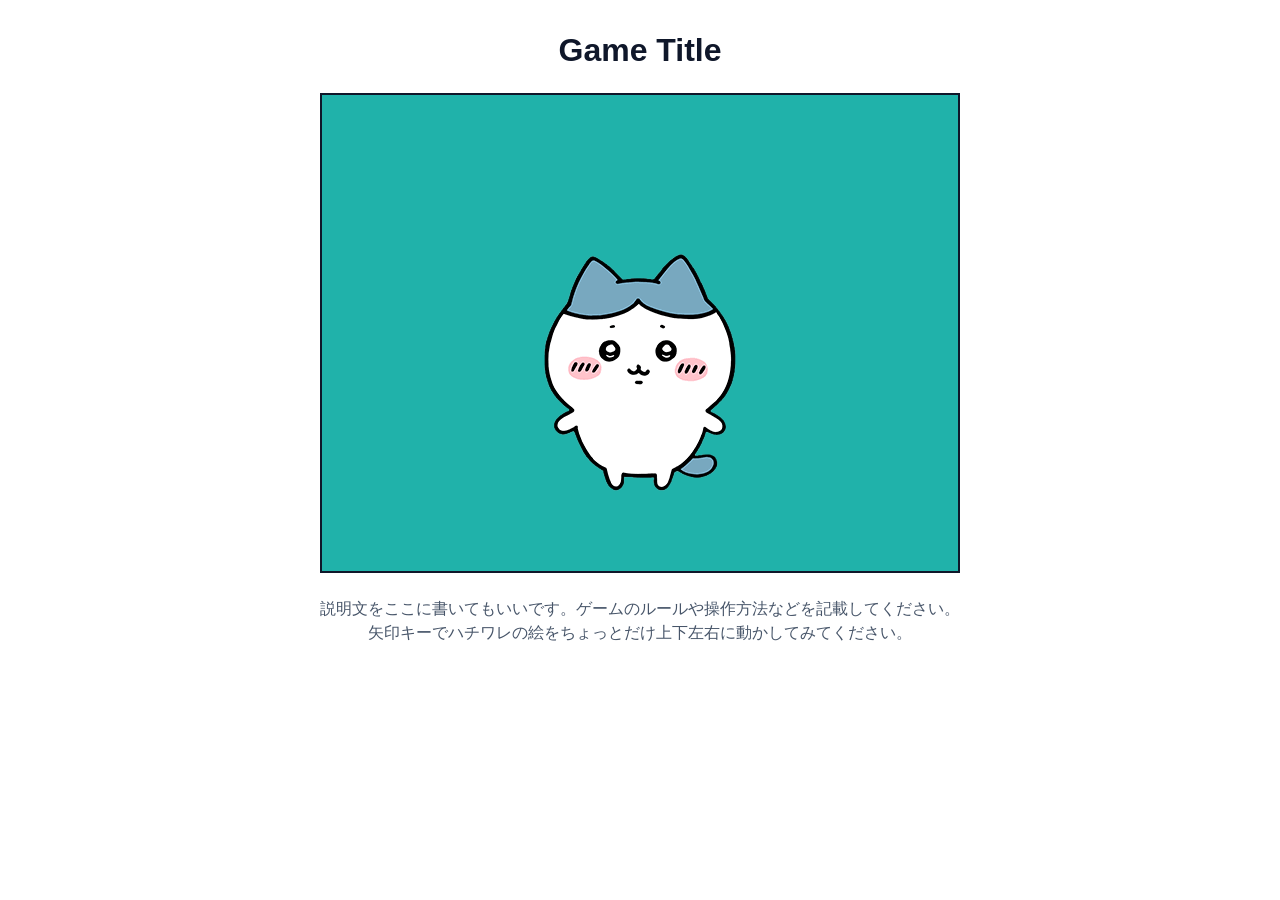
==== project/index.html @ 1edd7612 "renamted my old projects" ====
<html lang="ja">
  <head>
    <meta charset="UTF-8" />
    <meta name="viewport" content="width=device-width, initial-scale=1.0" />
    <title>Template</title>
    <link rel="stylesheet" href="./style.css" />
    <script src="./script.js" defer></script>
  </head>
  <body>
    <main class="page">
      <header class="page-header">
        <h1 class="page-title">
          Game Title
        </h1>
      </header>

      <section>
        <div class="game-screen">
          <img class="game-image" src="./hachiware.png" alt="ハチワレ" />
        </div>
      </section>

      <p class="description">
        説明文をここに書いてもいいです。ゲームのルールや操作方法などを記載してください。
        <br />
        矢印キーでハチワレの絵をちょっとだけ上下左右に動かしてみてください。
      </p>
    </main>
  </body>
</html>
---- project/style.css ----
/* すべての要素の幅・高さを、枠線を含めて扱う */
* {
  box-sizing: border-box;
}

/* ページ全体の背景・文字色・中央配置を設定する */
body {
  min-height: 100vh;
  margin: 0;
  background: #ffffff;
  color: #0f172a;
  font-family: sans-serif;
  text-align: center;
}

/* ページの最大幅と余白を設定する */
.page {
  width: min(100% - 2rem, 48rem);
  margin: 0 auto;
  padding: 2rem 0;
}

/* タイトルの前後にある余白を設定する */
.page-header {
  margin-bottom: 1.5rem;
}

/* ページタイトルの大きさと太さを設定する */
.page-title {
  margin: 0;
  font-size: 2rem;
  font-weight: 700;
}

/* ゲーム画面を中央に配置し、背景色と枠線を設定する */
.game-screen {
  display: flex;
  align-items: center;
  justify-content: center;
  width: 100%;
  max-width: 640px;
  height: 480px;
  margin: 0 auto;
  border: 2px solid #0f172a;
  background-color: #20b2aa;
  box-sizing: border-box;
}

/* 画像が画面内からはみ出さないように、幅・高さを調整する */
.game-image {
  display: block;
  width: auto;
  max-width: 100%;
  height: auto;
  max-height: 100%;
}

/* 説明文の幅・色・行間を設定する */
.description {
  max-width: 42rem;
  margin: 1.5rem auto 0;
  color: #475569;
  line-height: 1.5;
}

/* 小さい画面でも、ページとゲーム画面を適切に表示する */
@media (max-width: 680px) {
  .page {
    width: min(100% - 1rem, 48rem);
    padding: 1rem 0;
  }

  .page-title {
    font-size: 1.5rem;
  }

  .game-screen {
    height: 360px;
  }
}
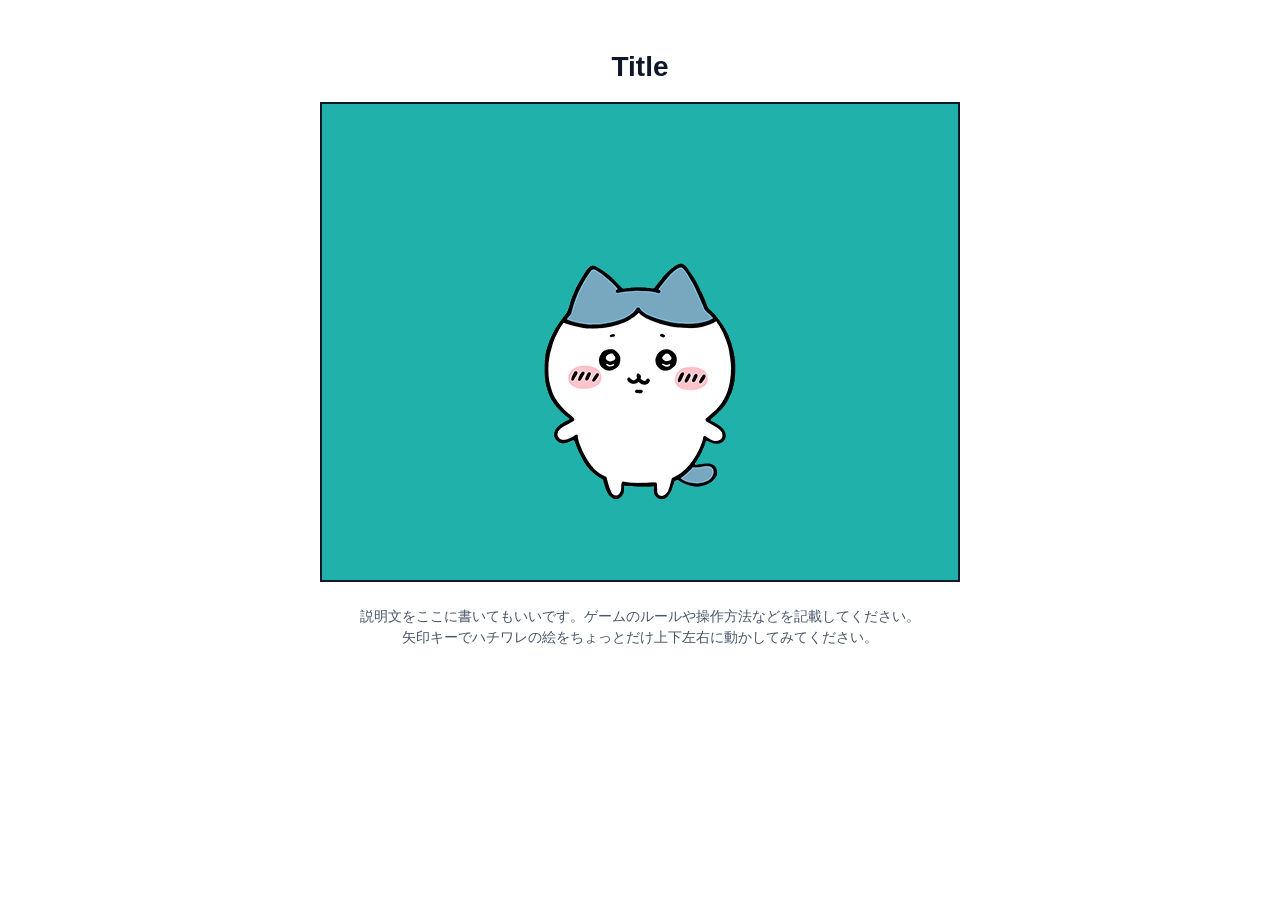
==== commit 00e19ddf: "Three.js などのテスト scratch 追加" ====
--- a/project/index.html
+++ b/project/index.html
@@ -2,25 +2,21 @@
   <head>
     <meta charset="UTF-8" />
     <meta name="viewport" content="width=device-width, initial-scale=1.0" />
-    <title>Template</title>
+    <title>タイトル</title>
     <link rel="stylesheet" href="./style.css" />
     <script src="./script.js" defer></script>
   </head>
   <body>
-    <main class="page">
-      <header class="page-header">
-        <h1 class="page-title">
-          Game Title
-        </h1>
+    <main>
+      <header>
+        <h1>Title</h1>
       </header>
 
-      <section>
-        <div class="game-screen">
-          <img class="game-image" src="./hachiware.png" alt="ハチワレ" />
-        </div>
-      </section>
+      <div class="stage">
+        <img class="sample-image" src="./hachiware.png" alt="ハチワレ" />
+      </div>
 
-      <p class="description">
+      <p>
         説明文をここに書いてもいいです。ゲームのルールや操作方法などを記載してください。
         <br />
         矢印キーでハチワレの絵をちょっとだけ上下左右に動かしてみてください。
--- a/project/style.css
+++ b/project/style.css
@@ -10,44 +10,31 @@
   background: #ffffff;
   color: #0f172a;
   font-family: sans-serif;
+  font-size: 0.875rem;
   text-align: center;
 }
 
 /* ページの最大幅と余白を設定する */
-.page {
+main {
   width: min(100% - 2rem, 48rem);
   margin: 0 auto;
   padding: 2rem 0;
 }
 
-/* タイトルの前後にある余白を設定する */
-.page-header {
-  margin-bottom: 1.5rem;
-}
-
-/* ページタイトルの大きさと太さを設定する */
-.page-title {
-  margin: 0;
-  font-size: 2rem;
-  font-weight: 700;
-}
-
-/* ゲーム画面を中央に配置し、背景色と枠線を設定する */
-.game-screen {
+/* 表示領域を中央に配置し、背景色と枠線を設定する */
+.stage {
   display: flex;
   align-items: center;
   justify-content: center;
-  width: 100%;
-  max-width: 640px;
+  width: 640px;
   height: 480px;
   margin: 0 auto;
   border: 2px solid #0f172a;
   background-color: #20b2aa;
-  box-sizing: border-box;
 }
 
 /* 画像が画面内からはみ出さないように、幅・高さを調整する */
-.game-image {
+.sample-image {
   display: block;
   width: auto;
   max-width: 100%;
@@ -56,25 +43,17 @@
 }
 
 /* 説明文の幅・色・行間を設定する */
-.description {
+main > p {
   max-width: 42rem;
   margin: 1.5rem auto 0;
   color: #475569;
   line-height: 1.5;
 }
 
-/* 小さい画面でも、ページとゲーム画面を適切に表示する */
+/* 小さい画面でも、ページの余白を調整する */
 @media (max-width: 680px) {
-  .page {
+  main {
     width: min(100% - 1rem, 48rem);
     padding: 1rem 0;
   }
-
-  .page-title {
-    font-size: 1.5rem;
-  }
-
-  .game-screen {
-    height: 360px;
-  }
 }
